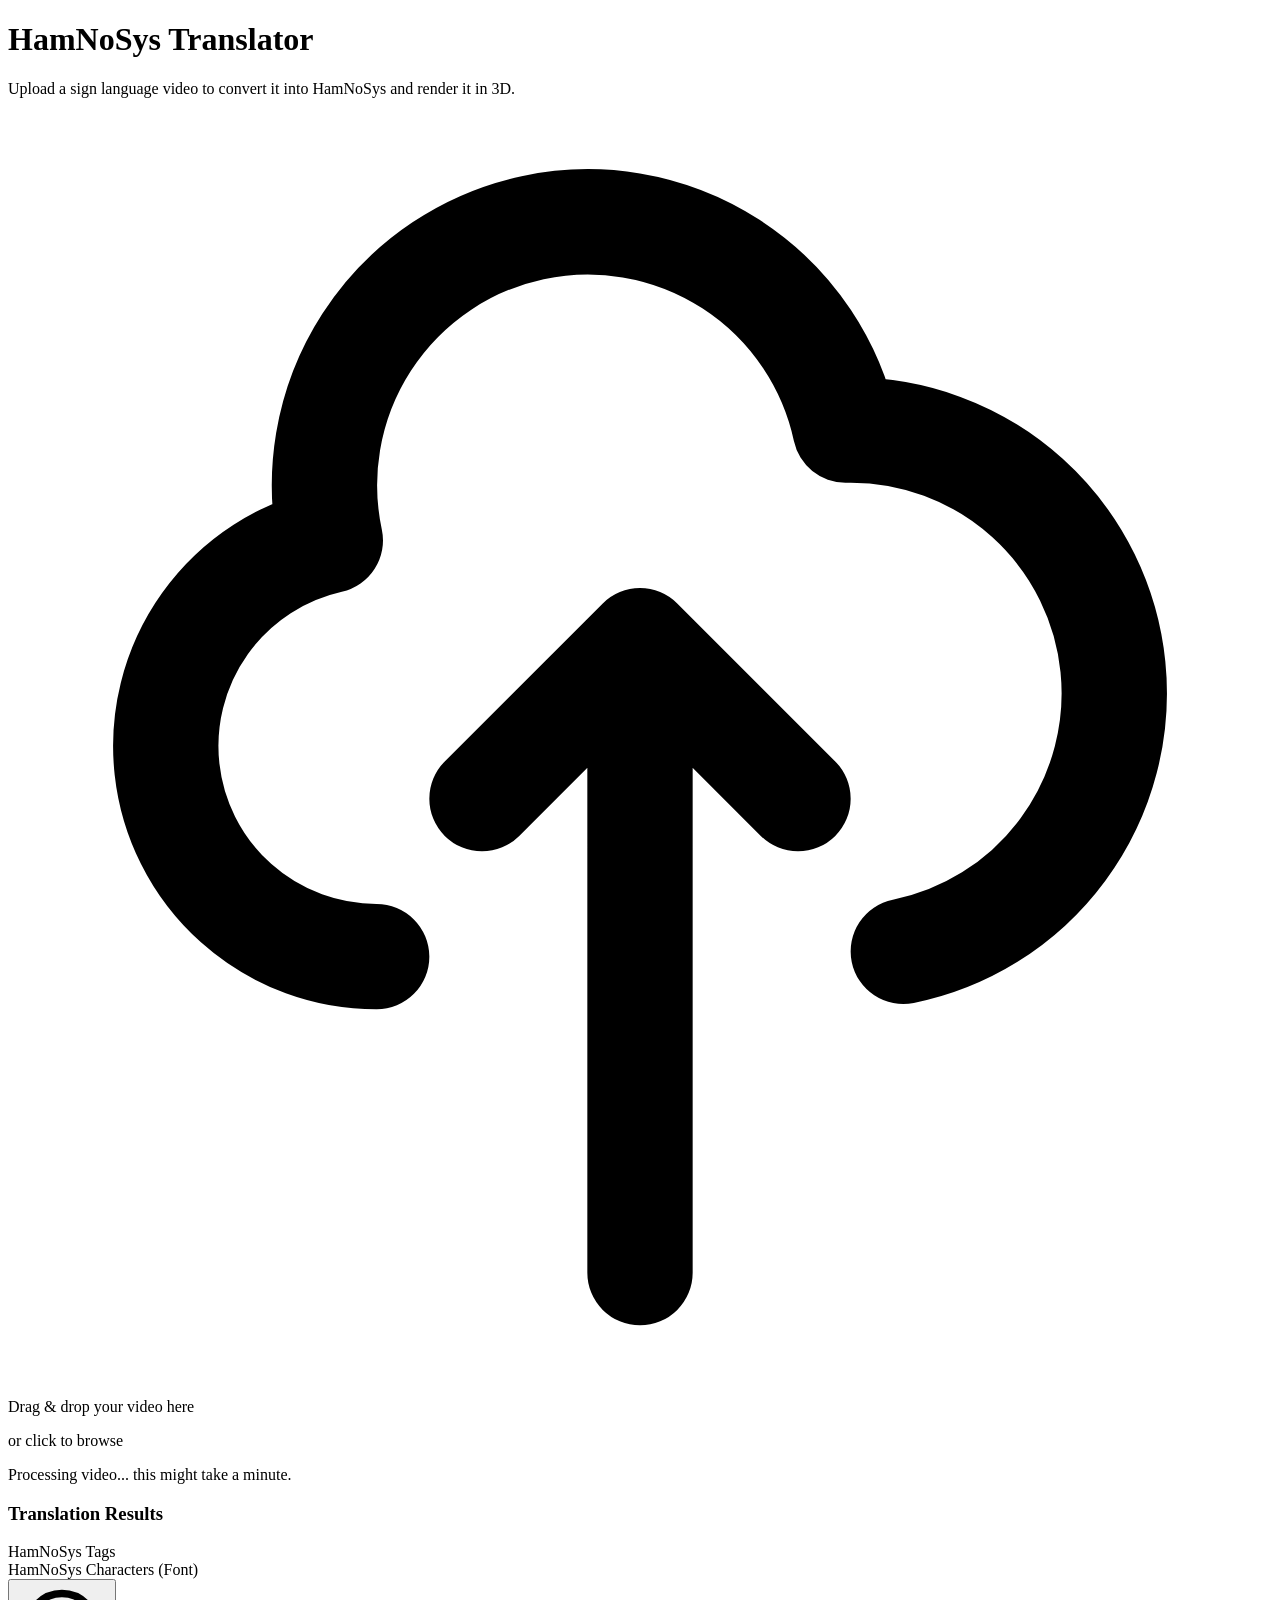
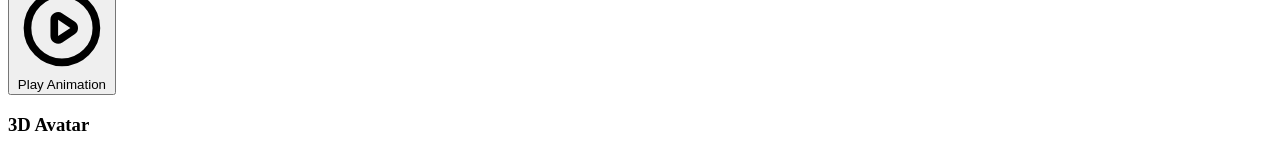
==== webapp/templates/index.html @ 06e54638 "Initial commit: HamNoSys Avatar Generator FYP with Git LFS for model files" ====
<!DOCTYPE html>
<html lang="en">
<head>
    <meta charset="UTF-8">
    <meta name="viewport" content="width=device-width, initial-scale=1.0">
    <title>HamNoSys Sign Language Translator</title>
    
    <!-- Google Fonts -->
    <link href="https://fonts.googleapis.com/css2?family=Inter:wght@300;400;500;600;700&display=swap" rel="stylesheet">
    
    <!-- JASigning CWASA -->
    <link rel="stylesheet" href="https://vhg.cmp.uea.ac.uk/tech/jas/vhg2026/cwa/cwasa.css" />
    <script type="text/javascript" src="https://vhg.cmp.uea.ac.uk/tech/jas/vhg2026/cwa/allcsa.js"></script>
    
    <!-- Custom CSS -->
    <link rel="stylesheet" href="/static/css/styles.css">
</head>
<body onload="CWASA.init({
    'cwaBase': 'https://vhg.cmp.uea.ac.uk/tech/jas/vhg2026/cwa/',
    'avsbsl' : ['luna', 'siggi', 'anna', 'marc', 'francoise'],
    'avSettings' : { 'avList': 'avsbsl', 'initAv': 'anna' }
});">

    <!-- Background Decoration -->
    <div class="blob blob-1"></div>
    <div class="blob blob-2"></div>
    <div class="blob blob-3"></div>

    <div class="container">
        <header>
            <h1>HamNoSys <span>Translator</span></h1>
            <p>Upload a sign language video to convert it into HamNoSys and render it in 3D.</p>
        </header>

        <main class="grid-container">
            
            <!-- Left Column: Upload & Results -->
            <div class="left-panel">
                
                <!-- Upload Section -->
                <div class="card glass-card" id="upload-card">
                    <div class="upload-area" id="drop-zone">
                        <input type="file" id="video-input" accept="video/mp4,video/x-m4v,video/*" hidden>
                        <div class="upload-content">
                            <svg class="upload-icon" fill="none" stroke="currentColor" viewBox="0 0 24 24" xmlns="http://www.w3.org/2000/svg">
                                <path stroke-linecap="round" stroke-linejoin="round" stroke-width="2" d="M7 16a4 4 0 01-.88-7.903A5 5 0 1115.9 6L16 6a5 5 0 011 9.9M15 13l-3-3m0 0l-3 3m3-3v12"></path>
                            </svg>
                            <p class="upload-text">Drag & drop your video here</p>
                            <span class="upload-subtext">or click to browse</span>
                        </div>
                    </div>
                    
                    <div id="loading-indicator" class="hidden">
                        <div class="spinner"></div>
                        <p>Processing video... this might take a minute.</p>
                    </div>
                </div>

                <!-- HamNoSys Results Section -->
                <div class="card glass-card result-card hidden" id="result-card">
                    <h3>Translation Results</h3>
                    
                    <div class="result-group">
                        <label>HamNoSys Tags</label>
                        <div class="result-box" id="hamnosys-tags"></div>
                    </div>
                    
                    <div class="result-group">
                        <label>HamNoSys Characters (Font)</label>
                        <div class="result-box hamnosys-font" id="hamnosys-chars"></div>
                    </div>

                    <button id="play-btn" class="btn-primary">
                        <svg fill="none" stroke="currentColor" viewBox="0 0 24 24" xmlns="http://www.w3.org/2000/svg">
                            <path stroke-linecap="round" stroke-linejoin="round" stroke-width="2" d="M14.752 11.168l-3.197-2.132A1 1 0 0010 9.87v4.263a1 1 0 001.555.832l3.197-2.132a1 1 0 000-1.664z"></path>
                            <path stroke-linecap="round" stroke-linejoin="round" stroke-width="2" d="M21 12a9 9 0 11-18 0 9 9 0 0118 0z"></path>
                        </svg>
                        Play Animation
                    </button>
                </div>
            </div>

            <!-- Right Column: Avatar Player -->
            <div class="right-panel">
                <div class="card glass-card avatar-card">
                    <h3>3D Avatar</h3>
                    <div class="avatar-container">
                        <!-- JASigning Avatar injected here -->
                        <div class="CWASAAvatar av0"></div>
                        
                        <!-- Hidden controls required by JASigning to initialize properly -->
                        <div style="display: none;">
                            <span class="CWASAAvMenu av0"></span>
                            <span class="CWASAAmbBox av0"></span>
                            <input class="txtLogSpeed av0" value="+1.0" type="text" />
                            <input type="button" value="-" class="bttnSpeedDown av0" />
                            <input type="button" value="+" class="bttnSpeedUp av0" />
                            <input type="button" value="Reset" class="bttnSpeedReset av0" />
                            <input class="txtSiGMLURL av0" value="" type="text" />
                            <textarea class="txtaSiGMLText av0" rows="10"></textarea>
                            <input type="button" value="Play SiGML URL" class="bttnPlaySiGMLURL av0" />
                            <input type="button" value="Play SiGML Text" class="bttnPlaySiGMLText av0" />
                            <input type="button" value="Stop" class="bttnStop av0" />
                            <input value="Suspend" class="bttnSuspend av0" type="button">
                            <input value="Resume" class="bttnResume av0" type="button">
                            <input value="+1" class="bttnNextF av0" type="button">
                            <input value="-1" class="bttnPrevF av0" type="button">
                            <input class="txtSF av0" value="0/0" type="text">
                            <input class="txtGloss av0" value="[none]" type="text">
                            <input class="txtFPS av0" value="00.00" type="text" />
                            <input type="text" class="statusExtra av0" />
                        </div>
                    </div>
                </div>
            </div>

        </main>
    </div>

    <!-- Hidden textarea to store SiGML temporarily if needed -->
    <textarea id="sigml-storage" hidden></textarea>

    <script src="/static/js/app.js"></script>
</body>
</html>
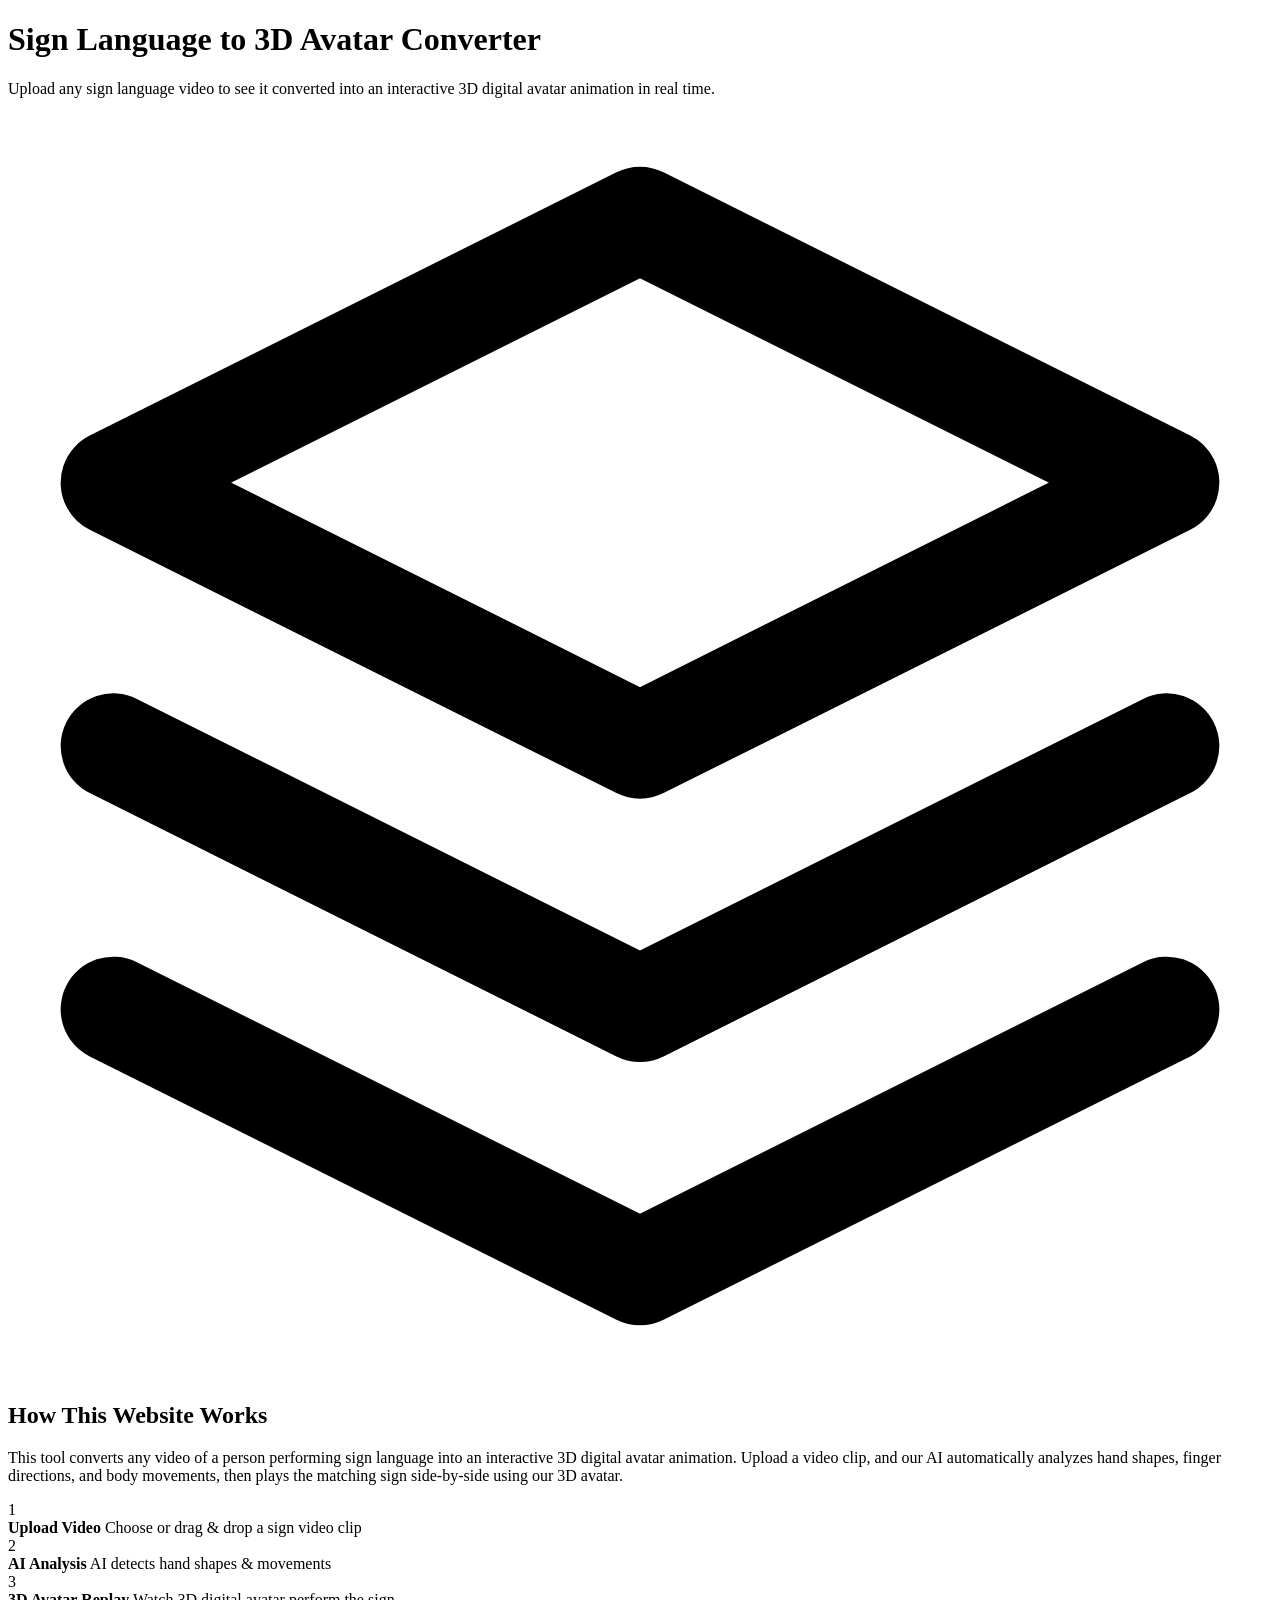
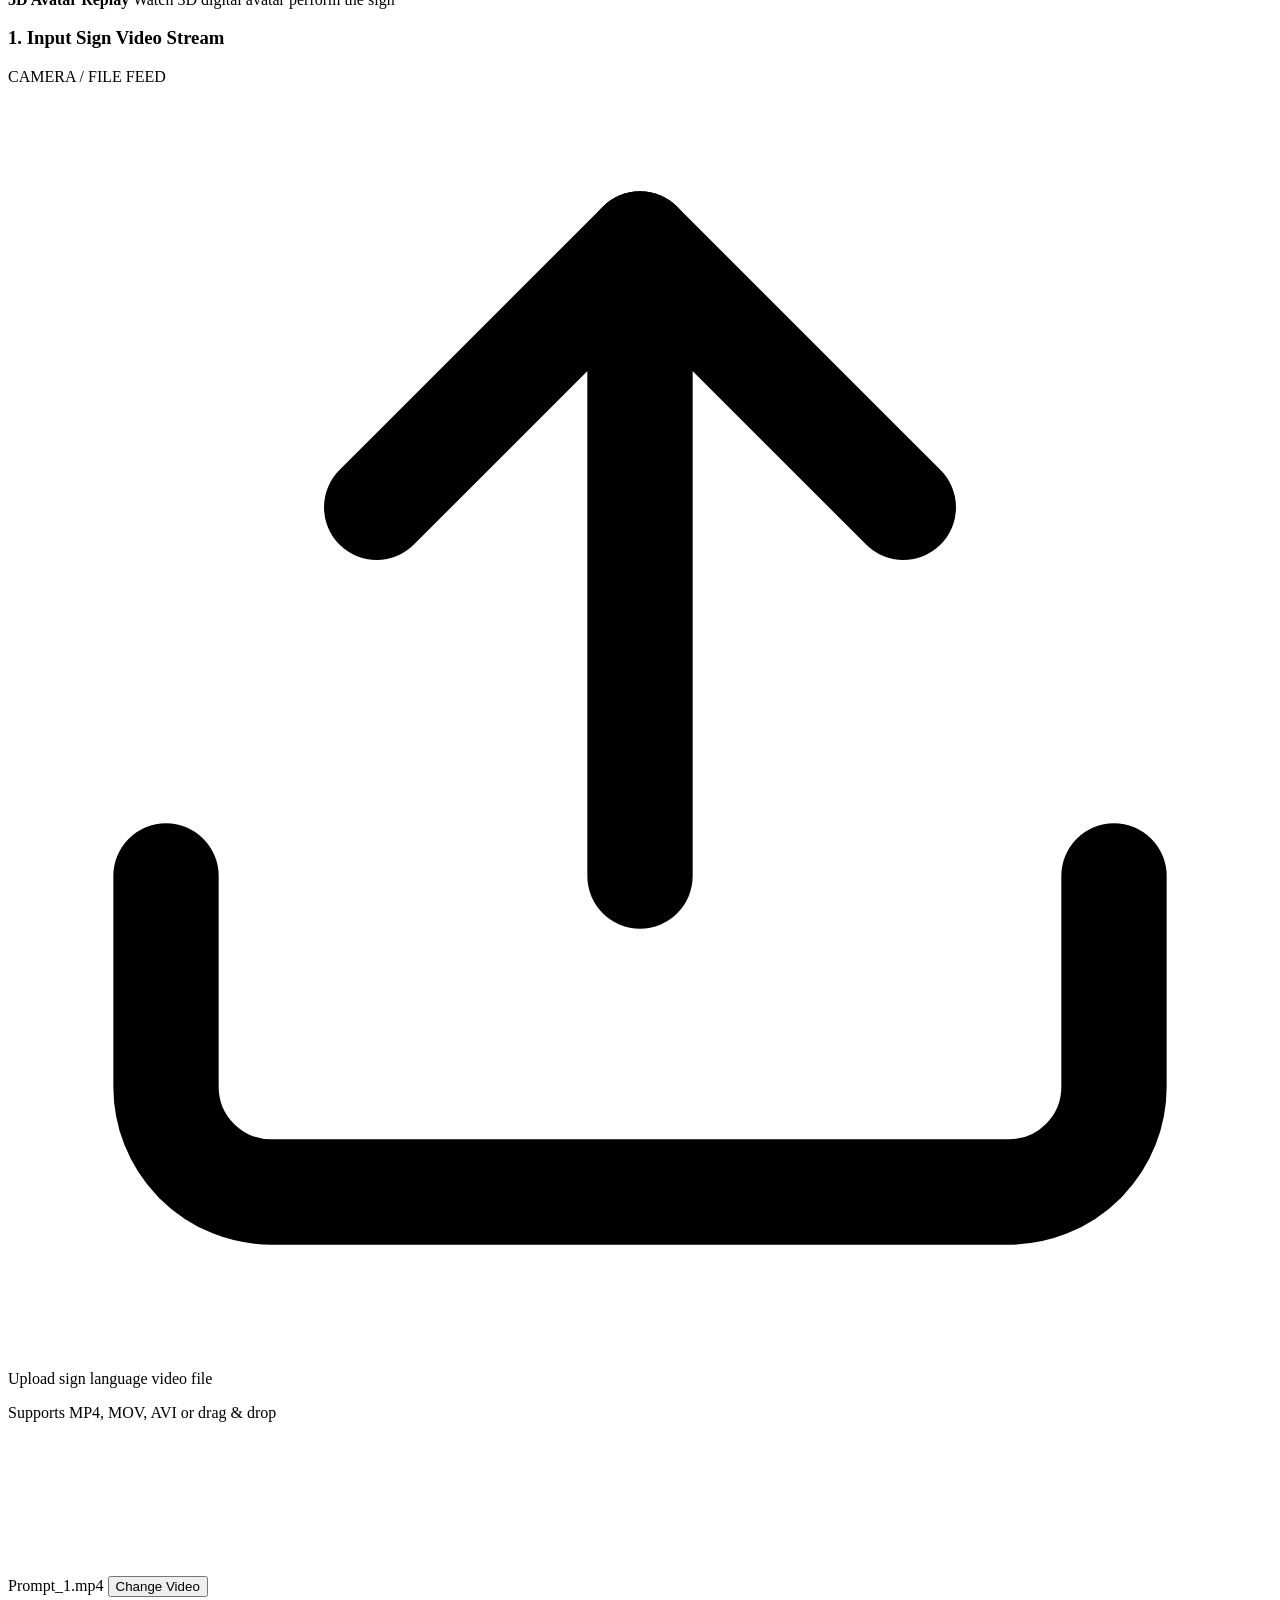
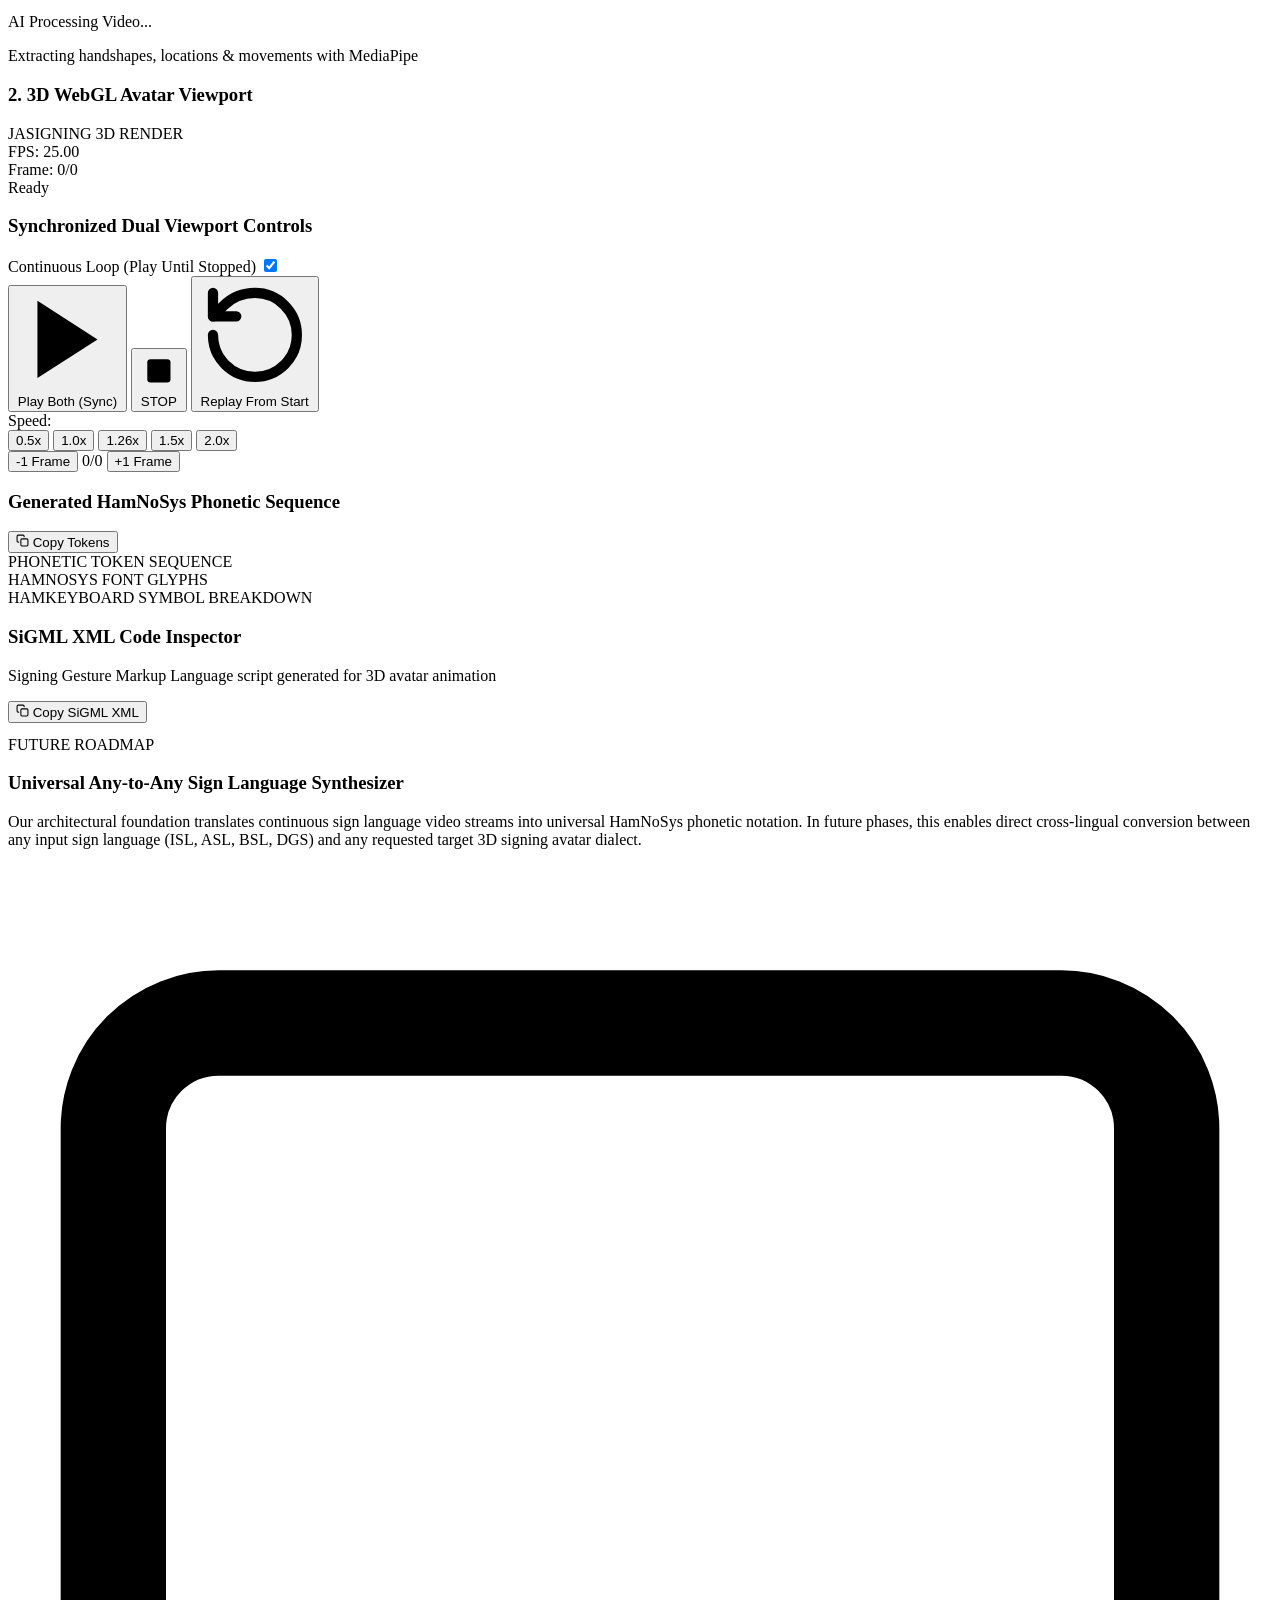
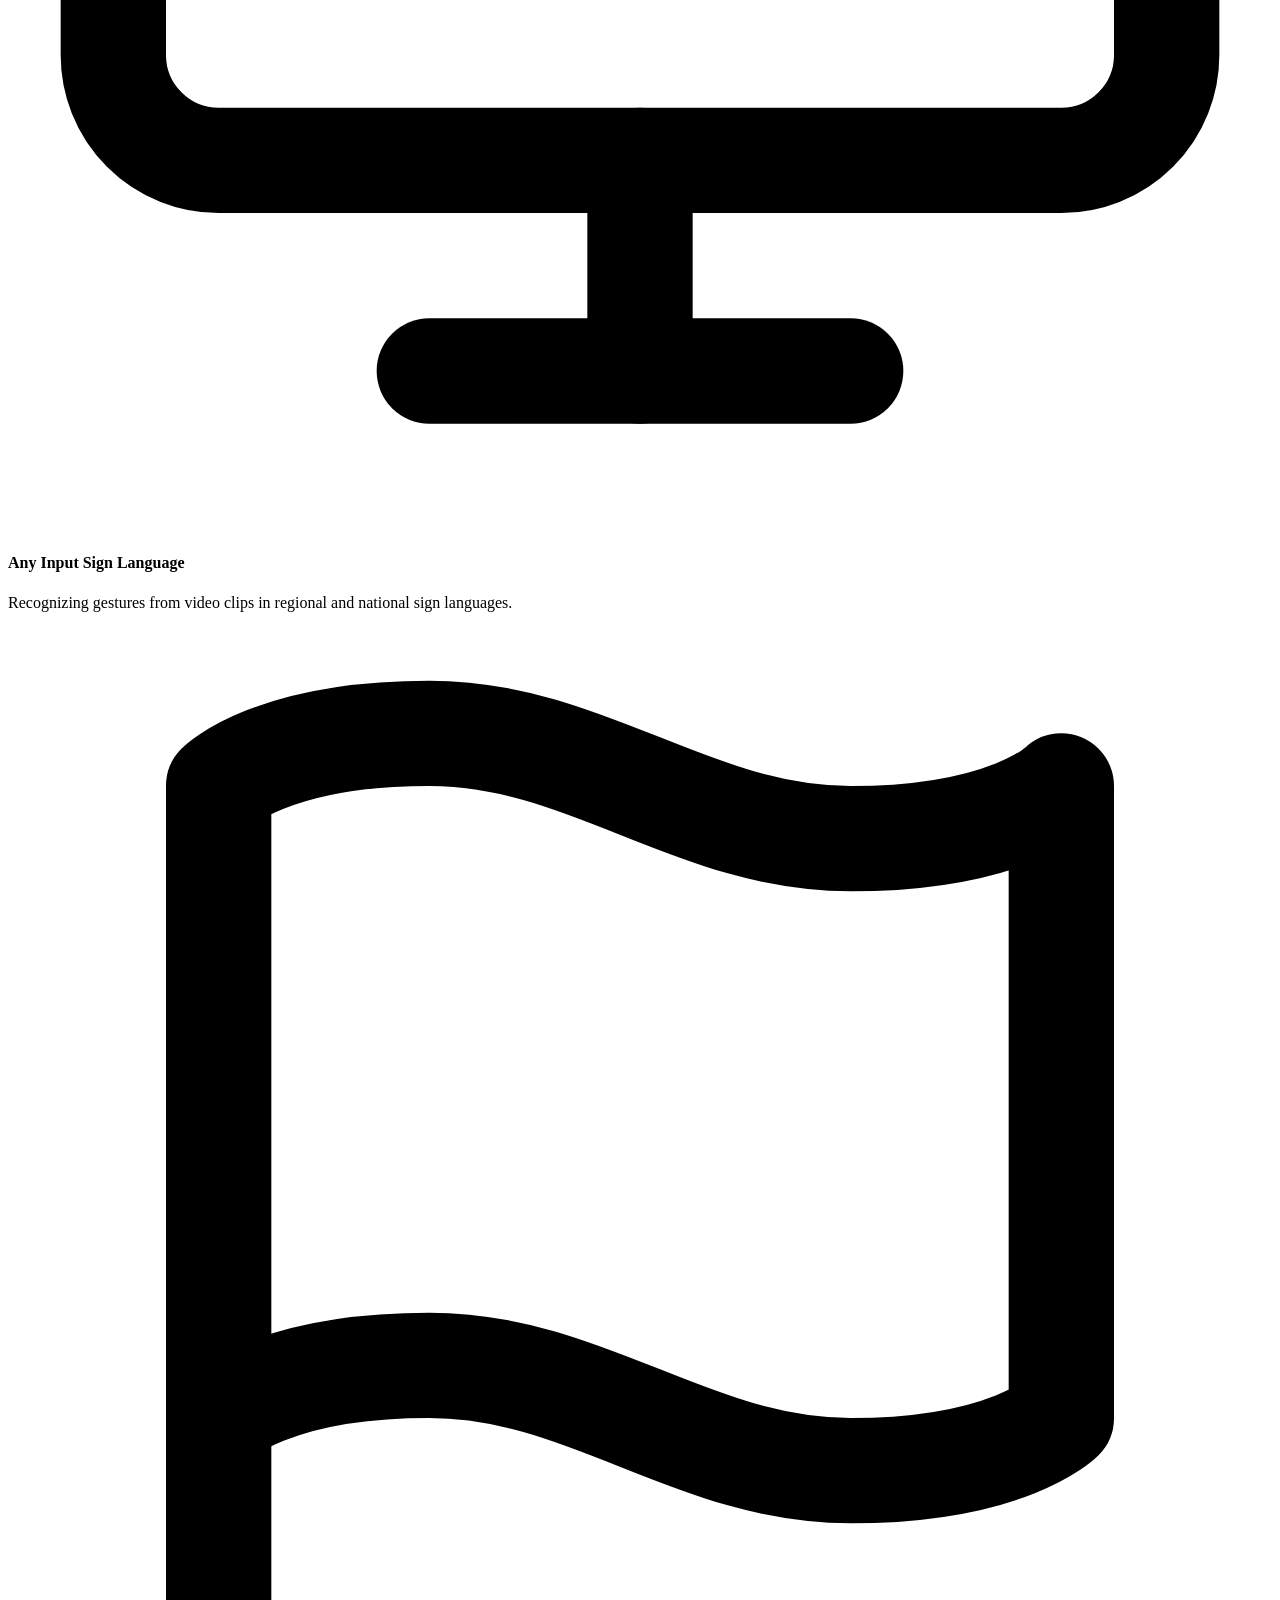
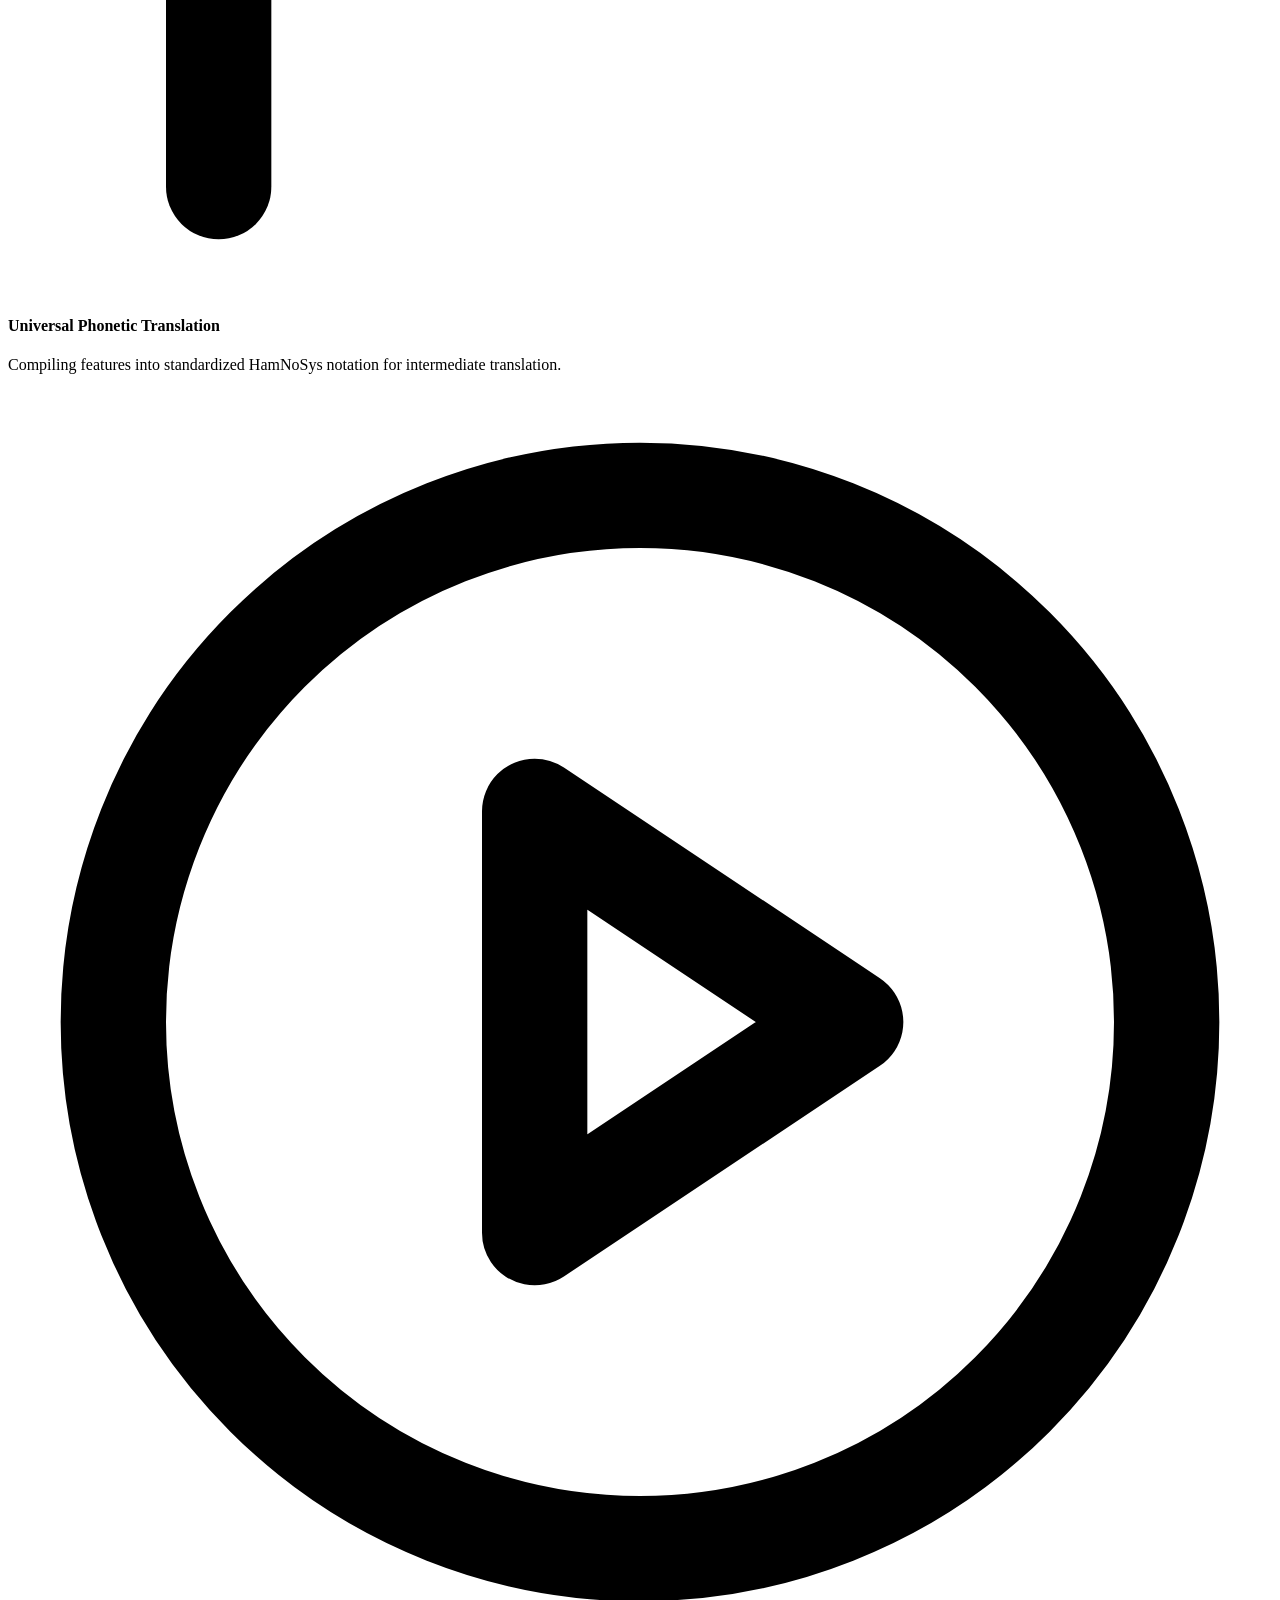
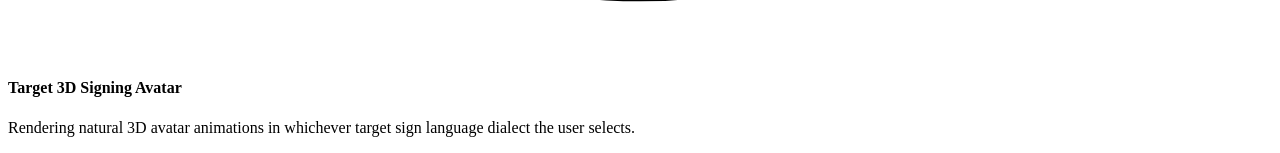
==== commit aaa5e54c: "BSL Avatar Generator complete system with Deep Neural Network pipeline, HamNoSys integration, webapp" ====
--- a/webapp/templates/index.html
+++ b/webapp/templates/index.html
@@ -3,10 +3,12 @@
 <head>
     <meta charset="UTF-8">
     <meta name="viewport" content="width=device-width, initial-scale=1.0">
-    <title>HamNoSys Sign Language Translator</title>
+    <title>Sign Language to 3D Avatar Converter</title>
     
     <!-- Google Fonts -->
-    <link href="https://fonts.googleapis.com/css2?family=Inter:wght@300;400;500;600;700&display=swap" rel="stylesheet">
+    <link rel="preconnect" href="https://fonts.googleapis.com">
+    <link rel="preconnect" href="https://fonts.gstatic.com" crossorigin>
+    <link href="https://fonts.googleapis.com/css2?family=Plus+Jakarta+Sans:wght@400;500;600;700;800&family=Inter:wght@400;500;600;700&family=JetBrains+Mono:wght@400;500&display=swap" rel="stylesheet">
     
     <!-- JASigning CWASA -->
     <link rel="stylesheet" href="https://vhg.cmp.uea.ac.uk/tech/jas/vhg2026/cwa/cwasa.css" />
@@ -21,105 +23,327 @@
     'avSettings' : { 'avList': 'avsbsl', 'initAv': 'anna' }
 });">
 
-    <!-- Background Decoration -->
-    <div class="blob blob-1"></div>
-    <div class="blob blob-2"></div>
-    <div class="blob blob-3"></div>
-
-    <div class="container">
-        <header>
-            <h1>HamNoSys <span>Translator</span></h1>
-            <p>Upload a sign language video to convert it into HamNoSys and render it in 3D.</p>
+    <div class="app-container">
+        
+        <!-- Header -->
+        <header class="app-header">
+            <h1 class="main-title">Sign Language <span class="gradient-text">to 3D Avatar</span> Converter</h1>
+            <p class="main-subtitle">Upload any sign language video to see it converted into an interactive 3D digital avatar animation in real time.</p>
         </header>
 
-        <main class="grid-container">
+        <!-- How This Website Works Card -->
+        <section class="card how-it-works-card">
+            <div class="how-header">
+                <div class="icon-badge-box">
+                    <svg class="header-icon" viewBox="0 0 24 24" fill="none" stroke="currentColor" stroke-width="2" stroke-linecap="round" stroke-linejoin="round">
+                        <polygon points="12 2 2 7 12 12 22 7 12 2"></polygon>
+                        <polyline points="2 17 12 22 22 17"></polyline>
+                        <polyline points="2 12 12 17 22 12"></polyline>
+                    </svg>
+                </div>
+                <div class="how-text-group">
+                    <h2 class="card-title">How This Website Works</h2>
+                    <p class="card-desc">
+                        This tool converts any video of a person performing sign language into an interactive 3D digital avatar animation. Upload a video clip, and our AI automatically analyzes hand shapes, finger directions, and body movements, then plays the matching sign side-by-side using our 3D avatar.
+                    </p>
+                </div>
+            </div>
+
+            <!-- 3 Steps -->
+            <div class="steps-row">
+                <div class="step-pill">
+                    <div class="step-num">1</div>
+                    <div class="step-info">
+                        <strong class="step-title">Upload Video</strong>
+                        <span class="step-detail">Choose or drag & drop a sign video clip</span>
+                    </div>
+                </div>
+                <div class="step-pill">
+                    <div class="step-num">2</div>
+                    <div class="step-info">
+                        <strong class="step-title">AI Analysis</strong>
+                        <span class="step-detail">AI detects hand shapes & movements</span>
+                    </div>
+                </div>
+                <div class="step-pill">
+                    <div class="step-num">3</div>
+                    <div class="step-info">
+                        <strong class="step-title">3D Avatar Replay</strong>
+                        <span class="step-detail">Watch 3D digital avatar perform the sign</span>
+                    </div>
+                </div>
+            </div>
+        </section>
+
+        <!-- Main Two-Column Dual Viewports Grid -->
+        <div class="viewports-grid">
             
-            <!-- Left Column: Upload & Results -->
-            <div class="left-panel">
-                
-                <!-- Upload Section -->
-                <div class="card glass-card" id="upload-card">
-                    <div class="upload-area" id="drop-zone">
-                        <input type="file" id="video-input" accept="video/mp4,video/x-m4v,video/*" hidden>
-                        <div class="upload-content">
-                            <svg class="upload-icon" fill="none" stroke="currentColor" viewBox="0 0 24 24" xmlns="http://www.w3.org/2000/svg">
-                                <path stroke-linecap="round" stroke-linejoin="round" stroke-width="2" d="M7 16a4 4 0 01-.88-7.903A5 5 0 1115.9 6L16 6a5 5 0 011 9.9M15 13l-3-3m0 0l-3 3m3-3v12"></path>
-                            </svg>
-                            <p class="upload-text">Drag & drop your video here</p>
-                            <span class="upload-subtext">or click to browse</span>
+            <!-- Left Card: Input Sign Video Stream -->
+            <div class="card viewport-card">
+                <div class="viewport-header">
+                    <h3 class="viewport-title">1. Input Sign Video Stream</h3>
+                    <span class="badge-pill">CAMERA / FILE FEED</span>
+                </div>
+
+                <div class="viewport-body">
+                    <!-- Drop Zone -->
+                    <div class="upload-dropzone" id="drop-zone">
+                        <input type="file" id="video-input" accept="video/mp4,video/x-m4v,video/quicktime,video/avi,video/*" hidden>
+                        <div class="dropzone-content">
+                            <div class="upload-icon-circle">
+                                <svg class="upload-svg" viewBox="0 0 24 24" fill="none" stroke="currentColor" stroke-width="2" stroke-linecap="round" stroke-linejoin="round">
+                                    <path d="M21 15v4a2 2 0 0 1-2 2H5a2 2 0 0 1-2-2v-4"></path>
+                                    <polyline points="17 8 12 3 7 8"></polyline>
+                                    <line x1="12" y1="3" x2="12" y2="15"></line>
+                                </svg>
+                            </div>
+                            <p class="dropzone-title">Upload sign language video file</p>
+                            <span class="dropzone-subtitle">Supports MP4, MOV, AVI or drag & drop</span>
                         </div>
                     </div>
+
+                    <!-- Video Preview Player (Hidden until loaded) -->
+                    <div class="video-preview-wrapper hidden" id="video-preview-wrapper">
+                        <video id="input-video" playsinline muted preload="auto"></video>
+                        <div class="video-overlay-bar">
+                            <span id="video-filename-tag" class="video-name-tag">Prompt_1.mp4</span>
+                            <button id="btn-change-video" class="btn-change-video" title="Upload different video">Change Video</button>
+                        </div>
+                    </div>
+
+                    <!-- Processing Loading Overlay -->
+                    <div class="loading-overlay hidden" id="loading-overlay">
+                        <div class="loading-spinner"></div>
+                        <p class="loading-title">AI Processing Video...</p>
+                        <span class="loading-desc">Extracting handshapes, locations & movements with MediaPipe</span>
+                    </div>
+                </div>
+            </div>
+
+            <!-- Right Card: 3D WebGL Avatar Viewport -->
+            <div class="card viewport-card">
+                <div class="viewport-header">
+                    <h3 class="viewport-title">2. 3D WebGL Avatar Viewport</h3>
+                    <span class="badge-pill">JASIGNING 3D RENDER</span>
+                </div>
+
+                <div class="viewport-body avatar-viewport-body">
+                    <!-- JASigning Avatar injected here -->
+                    <div class="CWASAAvatar av0" id="avatar-canvas-container"></div>
                     
-                    <div id="loading-indicator" class="hidden">
-                        <div class="spinner"></div>
-                        <p>Processing video... this might take a minute.</p>
-                    </div>
-                </div>
-
-                <!-- HamNoSys Results Section -->
-                <div class="card glass-card result-card hidden" id="result-card">
-                    <h3>Translation Results</h3>
-                    
-                    <div class="result-group">
-                        <label>HamNoSys Tags</label>
-                        <div class="result-box" id="hamnosys-tags"></div>
-                    </div>
-                    
-                    <div class="result-group">
-                        <label>HamNoSys Characters (Font)</label>
-                        <div class="result-box hamnosys-font" id="hamnosys-chars"></div>
-                    </div>
-
-                    <button id="play-btn" class="btn-primary">
-                        <svg fill="none" stroke="currentColor" viewBox="0 0 24 24" xmlns="http://www.w3.org/2000/svg">
-                            <path stroke-linecap="round" stroke-linejoin="round" stroke-width="2" d="M14.752 11.168l-3.197-2.132A1 1 0 0010 9.87v4.263a1 1 0 001.555.832l3.197-2.132a1 1 0 000-1.664z"></path>
-                            <path stroke-linecap="round" stroke-linejoin="round" stroke-width="2" d="M21 12a9 9 0 11-18 0 9 9 0 0118 0z"></path>
-                        </svg>
-                        Play Animation
+                    <!-- Hidden controls required by JASigning CWASA to bind properly -->
+                    <div style="display: none;" aria-hidden="true">
+                        <span class="CWASAAvMenu av0"></span>
+                        <span class="CWASAAmbBox av0"></span>
+                        <input class="txtLogSpeed av0" value="+1.0" type="text" />
+                        <input type="button" value="-" class="bttnSpeedDown av0" />
+                        <input type="button" value="+" class="bttnSpeedUp av0" />
+                        <input type="button" value="Reset" class="bttnSpeedReset av0" />
+                        <input class="txtSiGMLURL av0" value="" type="text" />
+                        <textarea class="txtaSiGMLText av0" rows="10"></textarea>
+                        <input type="button" value="Play SiGML URL" class="bttnPlaySiGMLURL av0" />
+                        <input type="button" value="Play SiGML Text" class="bttnPlaySiGMLText av0" />
+                        <input type="button" value="Stop" class="bttnStop av0" />
+                        <input value="Suspend" class="bttnSuspend av0" type="button">
+                        <input value="Resume" class="bttnResume av0" type="button">
+                        <input value="+1" class="bttnNextF av0" type="button">
+                        <input value="-1" class="bttnPrevF av0" type="button">
+                        <input class="txtSF av0" value="0/0" type="text">
+                        <input class="txtGloss av0" value="[none]" type="text">
+                        <input class="txtFPS av0" value="25.00" type="text" />
+                        <input type="text" class="statusExtra av0" />
+                    </div>
+
+                    <!-- Overlaid Live Telemetry Badges -->
+                    <div class="viewport-overlays">
+                        <div class="telemetry-badge" id="fps-badge">FPS: 25.00</div>
+                        <div class="telemetry-badge" id="frame-badge">Frame: 0/0</div>
+                    </div>
+
+                    <!-- Status Notification Toast / Banner inside avatar viewport -->
+                    <div class="avatar-status-pill hidden" id="avatar-status-pill">
+                        <span class="status-indicator-dot"></span>
+                        <span id="avatar-status-text">Ready</span>
+                    </div>
+                </div>
+            </div>
+
+        </div>
+
+        <!-- Synchronized Dual Viewport Controls Bar -->
+        <section class="card controls-card">
+            <div class="controls-top-row">
+                <div class="sync-indicator-group">
+                    <span class="pulse-dot"></span>
+                    <h3 class="sync-heading">Synchronized Dual Viewport Controls</h3>
+                </div>
+
+                <div class="loop-toggle-group">
+                    <span class="loop-label">Continuous Loop (Play Until Stopped)</span>
+                    <label class="toggle-switch">
+                        <input type="checkbox" id="loop-toggle" checked>
+                        <span class="toggle-slider"></span>
+                    </label>
+                </div>
+            </div>
+
+            <div class="controls-bottom-row">
+                <!-- Action Buttons -->
+                <div class="ctrl-action-buttons">
+                    <button id="btn-play-sync" class="btn-ctrl btn-crimson btn-play">
+                        <svg class="btn-icon" viewBox="0 0 24 24" fill="currentColor">
+                            <polygon points="5 3 19 12 5 21 5 3"></polygon>
+                        </svg>
+                        Play Both (Sync)
                     </button>
-                </div>
-            </div>
-
-            <!-- Right Column: Avatar Player -->
-            <div class="right-panel">
-                <div class="card glass-card avatar-card">
-                    <h3>3D Avatar</h3>
-                    <div class="avatar-container">
-                        <!-- JASigning Avatar injected here -->
-                        <div class="CWASAAvatar av0"></div>
-                        
-                        <!-- Hidden controls required by JASigning to initialize properly -->
-                        <div style="display: none;">
-                            <span class="CWASAAvMenu av0"></span>
-                            <span class="CWASAAmbBox av0"></span>
-                            <input class="txtLogSpeed av0" value="+1.0" type="text" />
-                            <input type="button" value="-" class="bttnSpeedDown av0" />
-                            <input type="button" value="+" class="bttnSpeedUp av0" />
-                            <input type="button" value="Reset" class="bttnSpeedReset av0" />
-                            <input class="txtSiGMLURL av0" value="" type="text" />
-                            <textarea class="txtaSiGMLText av0" rows="10"></textarea>
-                            <input type="button" value="Play SiGML URL" class="bttnPlaySiGMLURL av0" />
-                            <input type="button" value="Play SiGML Text" class="bttnPlaySiGMLText av0" />
-                            <input type="button" value="Stop" class="bttnStop av0" />
-                            <input value="Suspend" class="bttnSuspend av0" type="button">
-                            <input value="Resume" class="bttnResume av0" type="button">
-                            <input value="+1" class="bttnNextF av0" type="button">
-                            <input value="-1" class="bttnPrevF av0" type="button">
-                            <input class="txtSF av0" value="0/0" type="text">
-                            <input class="txtGloss av0" value="[none]" type="text">
-                            <input class="txtFPS av0" value="00.00" type="text" />
-                            <input type="text" class="statusExtra av0" />
-                        </div>
-                    </div>
-                </div>
-            </div>
-
-        </main>
+                    <button id="btn-stop" class="btn-ctrl btn-crimson btn-stop">
+                        <svg class="btn-icon" viewBox="0 0 24 24" fill="currentColor">
+                            <rect x="5" y="5" width="14" height="14" rx="2"></rect>
+                        </svg>
+                        STOP
+                    </button>
+                    <button id="btn-replay" class="btn-ctrl btn-outline btn-replay">
+                        <svg class="btn-icon" viewBox="0 0 24 24" fill="none" stroke="currentColor" stroke-width="2.2" stroke-linecap="round" stroke-linejoin="round">
+                            <path d="M3 12a9 9 0 1 0 9-9 9.75 9.75 0 0 0-6.74 2.74L3 8"></path>
+                            <path d="M3 3v5h5"></path>
+                        </svg>
+                        Replay From Start
+                    </button>
+                </div>
+
+                <!-- Speed Multipliers -->
+                <div class="speed-group">
+                    <span class="ctrl-sublabel">Speed:</span>
+                    <div class="speed-pill-group">
+                        <button class="speed-btn" data-speed="0.5">0.5x</button>
+                        <button class="speed-btn active" data-speed="1.0">1.0x</button>
+                        <button class="speed-btn" data-speed="1.26">1.26x</button>
+                        <button class="speed-btn" data-speed="1.5">1.5x</button>
+                        <button class="speed-btn" data-speed="2.0">2.0x</button>
+                    </div>
+                </div>
+
+                <!-- Frame Stepping -->
+                <div class="frame-step-group">
+                    <button id="btn-prev-frame" class="btn-frame-step">-1 Frame</button>
+                    <span id="frame-counter-pill" class="frame-counter-pill">0/0</span>
+                    <button id="btn-next-frame" class="btn-frame-step">+1 Frame</button>
+                </div>
+            </div>
+        </section>
+
+        <!-- Generated HamNoSys Phonetic Sequence Card (Hidden until video is processed) -->
+        <section class="card hamnosys-sequence-card hidden" id="results-drawer">
+            <!-- Header Row with Title and Copy Button -->
+            <div class="seq-card-header">
+                <h3 class="seq-main-title">Generated HamNoSys Phonetic Sequence</h3>
+                <button id="btn-copy-tokens" class="btn-copy-tokens" title="Copy Tokens to Clipboard">
+                    <svg class="copy-icon" viewBox="0 0 24 24" width="13" height="13" fill="none" stroke="currentColor" stroke-width="2" stroke-linecap="round" stroke-linejoin="round">
+                        <rect x="9" y="9" width="13" height="13" rx="2" ry="2"></rect>
+                        <path d="M5 15H4a2 2 0 0 1-2-2V4a2 2 0 0 1 2-2h9a2 2 0 0 1 2 2v1"></path>
+                    </svg>
+                    <span id="copy-btn-text">Copy Tokens</span>
+                </button>
+            </div>
+
+            <div class="seq-card-content">
+                <!-- Section 1: PHONETIC TOKEN SEQUENCE -->
+                <div class="seq-block">
+                    <span class="seq-micro-label">PHONETIC TOKEN SEQUENCE</span>
+                    <div class="seq-token-box" id="hamnosys-tags-box"></div>
+                </div>
+
+                <!-- Section 2: HAMNOSYS FONT GLYPHS -->
+                <div class="seq-block">
+                    <span class="seq-micro-label">HAMNOSYS FONT GLYPHS</span>
+                    <div class="seq-glyphs-box" id="hamnosys-glyphs-box"></div>
+                </div>
+
+                <!-- Section 3: HAMKEYBOARD SYMBOL BREAKDOWN -->
+                <div class="seq-block">
+                    <span class="seq-micro-label">HAMKEYBOARD SYMBOL BREAKDOWN</span>
+                    <div class="breakdown-grid" id="hamnosys-breakdown-grid"></div>
+                </div>
+            </div>
+        </section>
+
+        <!-- SiGML XML Code Inspector Card (Hidden until video is processed) -->
+        <section class="card sigml-inspector-card hidden" id="sigml-inspector-card">
+            <div class="sigml-card-header">
+                <div class="sigml-title-group">
+                    <h3 class="sigml-main-title">SiGML XML Code Inspector</h3>
+                    <p class="sigml-sub-title">Signing Gesture Markup Language script generated for 3D avatar animation</p>
+                </div>
+                <button id="btn-copy-sigml" class="btn-copy-sigml" title="Copy SiGML XML to Clipboard">
+                    <svg class="copy-icon" viewBox="0 0 24 24" width="13" height="13" fill="none" stroke="currentColor" stroke-width="2" stroke-linecap="round" stroke-linejoin="round">
+                        <rect x="9" y="9" width="13" height="13" rx="2" ry="2"></rect>
+                        <path d="M5 15H4a2 2 0 0 1-2-2V4a2 2 0 0 1 2-2h9a2 2 0 0 1 2 2v1"></path>
+                    </svg>
+                    <span id="copy-sigml-text">Copy SiGML XML</span>
+                </button>
+            </div>
+
+            <div class="sigml-code-container">
+                <pre class="sigml-code-block" id="sigml-code-display"><code></code></pre>
+            </div>
+        </section>
+
+
+        <!-- Universal Any-to-Any Sign Language Synthesizer (Future Roadmap) -->
+        <section class="card roadmap-card">
+            <div class="roadmap-header">
+                <span class="roadmap-badge">FUTURE ROADMAP</span>
+                <h3 class="roadmap-title">Universal Any-to-Any Sign Language Synthesizer</h3>
+                <p class="roadmap-desc">
+                    Our architectural foundation translates continuous sign language video streams into universal HamNoSys phonetic notation. In future phases, this enables direct cross-lingual conversion between any input sign language (ISL, ASL, BSL, DGS) and any requested target 3D signing avatar dialect.
+                </p>
+            </div>
+
+            <div class="roadmap-grid">
+                <!-- Card 1 -->
+                <div class="roadmap-feature-card">
+                    <div class="feature-icon-box">
+                        <svg viewBox="0 0 24 24" fill="none" stroke="currentColor" stroke-width="2" stroke-linecap="round" stroke-linejoin="round">
+                            <rect x="2" y="3" width="20" height="14" rx="2" ry="2"></rect>
+                            <line x1="8" y1="21" x2="16" y2="21"></line>
+                            <line x1="12" y1="17" x2="12" y2="21"></line>
+                        </svg>
+                    </div>
+                    <h4 class="feature-title">Any Input Sign Language</h4>
+                    <p class="feature-desc">Recognizing gestures from video clips in regional and national sign languages.</p>
+                </div>
+
+                <!-- Card 2 -->
+                <div class="roadmap-feature-card">
+                    <div class="feature-icon-box">
+                        <svg viewBox="0 0 24 24" fill="none" stroke="currentColor" stroke-width="2" stroke-linecap="round" stroke-linejoin="round">
+                            <path d="M4 15s1-1 4-1 5 2 8 2 4-1 4-1V3s-1 1-4 1-5-2-8-2-4 1-4 1z"></path>
+                            <line x1="4" y1="22" x2="4" y2="15"></line>
+                        </svg>
+                    </div>
+                    <h4 class="feature-title">Universal Phonetic Translation</h4>
+                    <p class="feature-desc">Compiling features into standardized HamNoSys notation for intermediate translation.</p>
+                </div>
+
+                <!-- Card 3 -->
+                <div class="roadmap-feature-card">
+                    <div class="feature-icon-box">
+                        <svg viewBox="0 0 24 24" fill="none" stroke="currentColor" stroke-width="2" stroke-linecap="round" stroke-linejoin="round">
+                            <circle cx="12" cy="12" r="10"></circle>
+                            <polygon points="10 8 16 12 10 16 10 8"></polygon>
+                        </svg>
+                    </div>
+                    <h4 class="feature-title">Target 3D Signing Avatar</h4>
+                    <p class="feature-desc">Rendering natural 3D avatar animations in whichever target sign language dialect the user selects.</p>
+                </div>
+            </div>
+        </section>
+
     </div>
 
-    <!-- Hidden textarea to store SiGML temporarily if needed -->
     <textarea id="sigml-storage" hidden></textarea>
 
+    <!-- JavaScript Application Logic -->
     <script src="/static/js/app.js"></script>
 </body>
 </html>
